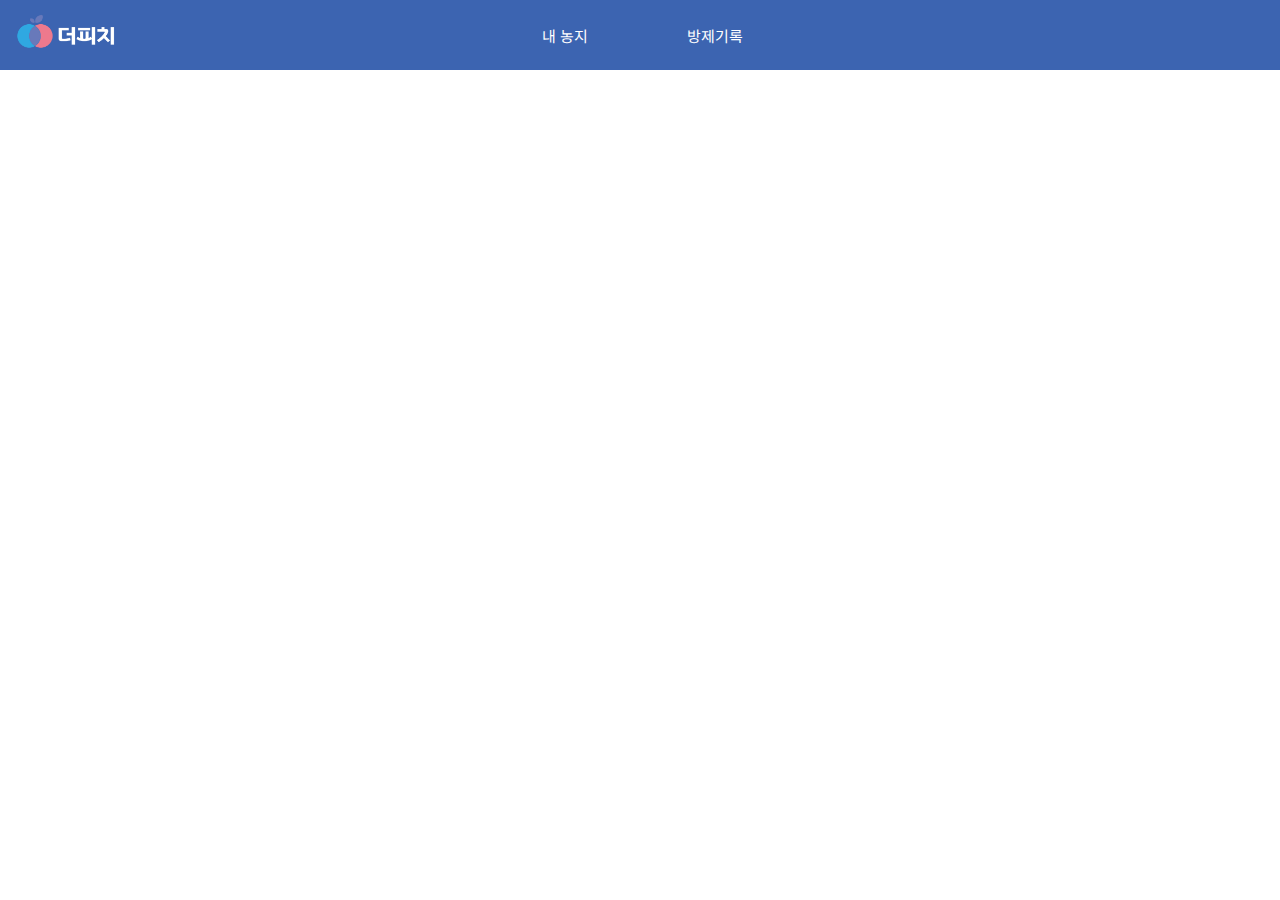
==== 01/01.html @ c38b33a1 "Add files via upload" ====
<!DOCTYPE html>
<html lang="ko">
  <head>
    <meta charset="utf-8">
    <meta name="viewport" content="width=device-width, initial-scale=1">
    <title>내 농지 - 농작업 스케줄링 플랫폼</title>
    <link rel="shortcut icon" href="img/favicon.png" />
    <link rel="stylesheet" href="../style.css">
    <!-- 구글 폰트 -->
    <link rel="preconnect" href="https://fonts.gstatic.com">
    <link href="https://fonts.googleapis.com/css2?family=Noto+Sans+KR:wght@100;300;400;500;700;900&display=swap" rel="stylesheet">
    <link href="https://fonts.googleapis.com/css2?family=Roboto+Slab:wght@500&display=swap" rel="stylesheet">
    <link href="https://fonts.googleapis.com/css2?family=Poppins:wght@300;400;500;600;700;900&display=swap" rel="stylesheet">
    <!--script-->
    <script src="../script.js"></script>
  </head>

  <body>
    <header>
      <!--상단 메뉴-->
      <div class="navbar">
        <div id="logo">
          <a href="../index.html">
            <img src="img/w_logo.png" width="100px" alt="더피치">
          </a>
        </div>
        <div class="mypage">
        </div>
        <div class="btns">
          <a href="01.html"><div class="navbtn">내 농지</div></a>
          <a href="../02/02.html"><div class="navbtn">방제기록</div></a>
        </div>
      </div>
    </header>

    <!--메인 화면-->
    <div class="maincont">

    </div>
  </body>
</html>
---- style.css ----
body, div {
  margin: 0px;
  padding: 0px;
  box-sizing: border-box;
  font-family: 'Noto Sans KR', sans-serif;
}

/* 상하단 고정 */
header {
  background-color: #3C64B1;
  position: fixed;
  top: 0;
  left: 0;
  right: 0;
  z-index: 2000;
}

/* Navbar container */
.navbar {
  overflow: hidden;
  font-family: 'Noto Sans KR';
  width: 100%;
  max-width: 1280px;
  margin: 0 auto;
}

/* Links inside the navbar */
#logo img {
  padding: 14px 16px;
}

.navbar a {
  float: left;
  color: white;
  text-align: center;
  text-decoration: none;
}

.btns {
  overflow: hidden;
  height: 70px;
  text-align: center;
  display: flex;
  align-items: center;
  justify-content: center;
}

.navbtn {
  font-size: 15px;
  width: 150px;
  height: inherit;
  display: flex;
  align-items: center;
  justify-content: center;
  color: white;
}

.mypage {
  float: right;
  color: white;
  text-align: center;
  width: 132px;
  height: 70px;
}
/* -------------------------------------------------------------------------- */
/* 메인 */
.maincont {
  width: 100%;
  display: block;
  margin: 0px auto;
  position: relative;
  text-align: center;
}

#map {
  width: 100vw;
  height: 100vh;
}
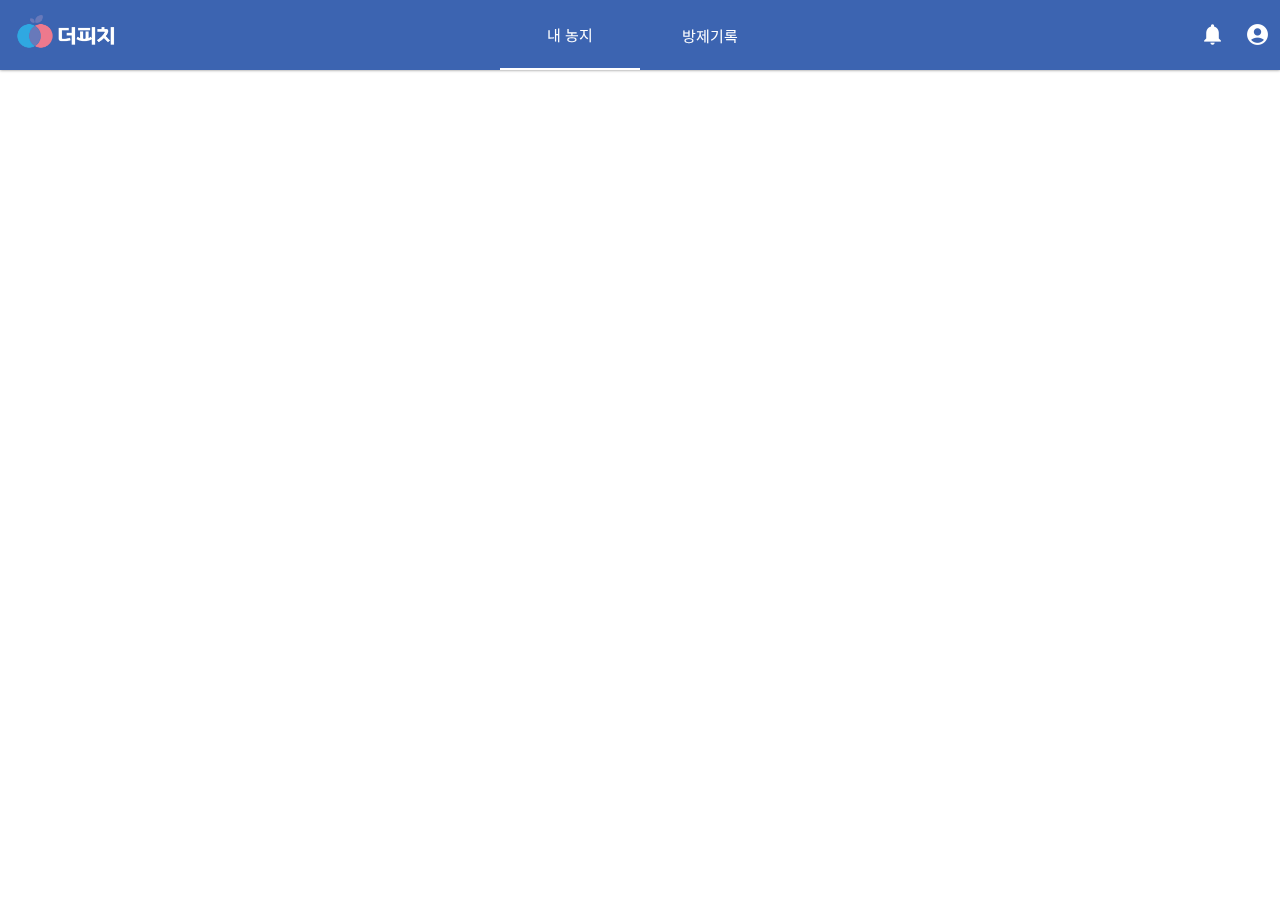
==== commit eb4b2c56: "Add files via upload" ====
--- a/01/01.html
+++ b/01/01.html
@@ -25,9 +25,11 @@
           </a>
         </div>
         <div class="mypage">
+          <a href=""><img src="../img/mypage.png" alt="마이페이지"></a>
+          <a href=""><img src="../img/noti.png" alt="알림센터"></a>
         </div>
         <div class="btns">
-          <a href="01.html"><div class="navbtn">내 농지</div></a>
+          <a href="01.html"><div class="navbtn" style="border-bottom: 2px solid white;">내 농지</div></a>
           <a href="../02/02.html"><div class="navbtn">방제기록</div></a>
         </div>
       </div>
--- a/style.css
+++ b/style.css
@@ -13,6 +13,7 @@
   left: 0;
   right: 0;
   z-index: 2000;
+  box-shadow: gray 0 0 3px;
 }
 
 /* Navbar container */
@@ -27,13 +28,19 @@
 /* Links inside the navbar */
 #logo img {
   padding: 14px 16px;
+  float: left;
 }
 
 .navbar a {
-  float: left;
   color: white;
   text-align: center;
   text-decoration: none;
+}
+
+.mypage img {
+  width: 25px;
+  padding: 22px 10px;
+  float: right;
 }
 
 .btns {
@@ -47,8 +54,8 @@
 
 .navbtn {
   font-size: 15px;
-  width: 150px;
-  height: inherit;
+  width: 140px;
+  height: 70px;
   display: flex;
   align-items: center;
   justify-content: center;
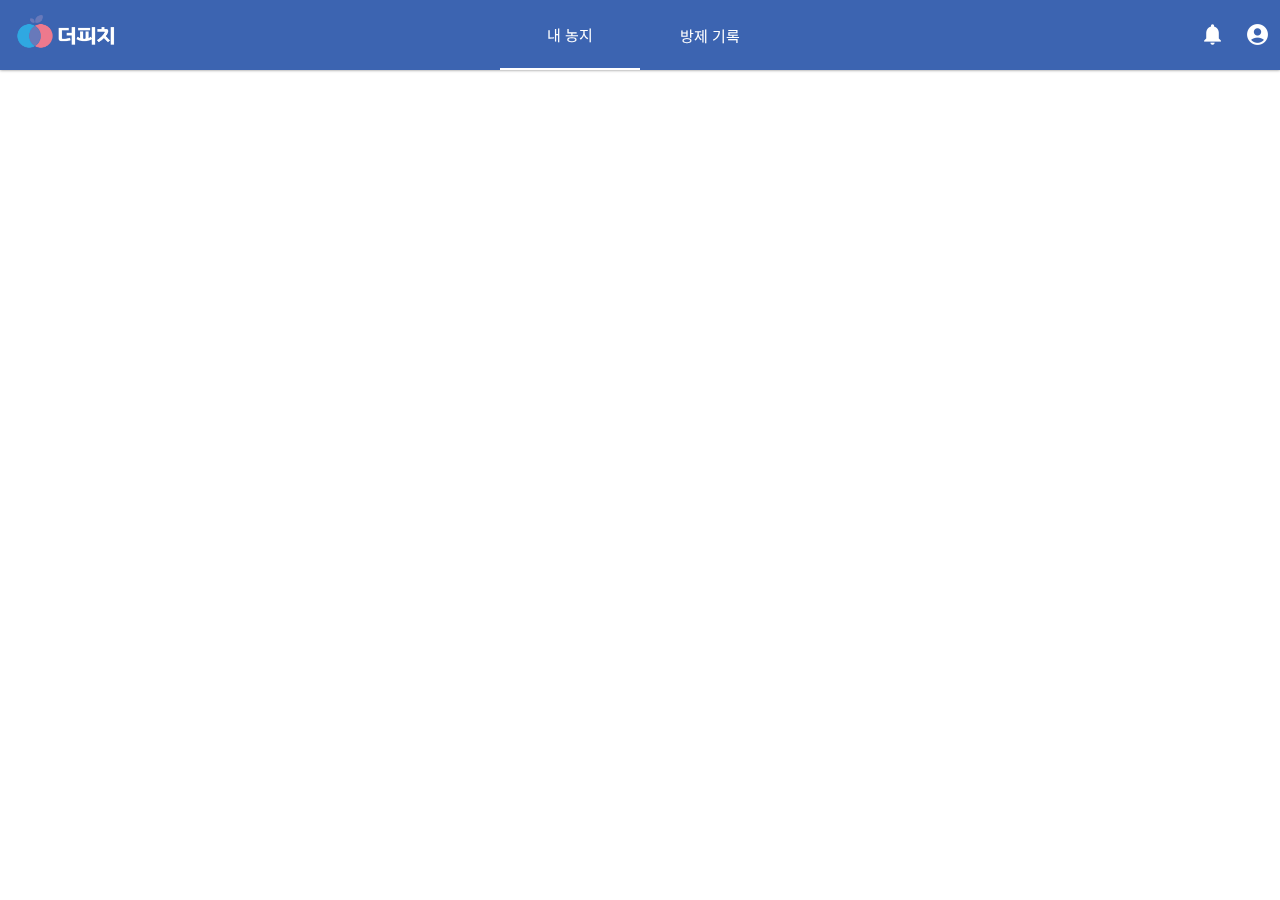
==== commit 11dfdc51: "Add files via upload" ====
--- a/01/01.html
+++ b/01/01.html
@@ -30,7 +30,7 @@
         </div>
         <div class="btns">
           <a href="01.html"><div class="navbtn" style="border-bottom: 2px solid white;">내 농지</div></a>
-          <a href="../02/02.html"><div class="navbtn">방제기록</div></a>
+          <a href="../02/02.html"><div class="navbtn">방제 기록</div></a>
         </div>
       </div>
     </header>
--- a/style.css
+++ b/style.css
@@ -19,7 +19,6 @@
 /* Navbar container */
 .navbar {
   overflow: hidden;
-  font-family: 'Noto Sans KR';
   width: 100%;
   max-width: 1280px;
   margin: 0 auto;
@@ -73,6 +72,7 @@
 /* 메인 */
 .maincont {
   width: 100%;
+  top: 70px;
   display: block;
   margin: 0px auto;
   position: relative;
@@ -84,3 +84,38 @@
   height: 100vh;
 }
 
+.maincont .title {
+  font-size: 20px;
+  font-weight: 600;
+  color: black;
+  width: 100%;
+  max-width: 1280px;
+  margin: 0 auto;
+  padding-top: 55px;
+  padding-bottom: 30px;
+  text-align: left;
+}
+
+.maincont table {
+  width: 100%;
+  max-width: 1280px;
+  margin: 0 auto;
+  border-top: 1px solid #DEE2E6;
+  border-collapse: collapse;
+}
+
+th, td {
+  text-align: left;
+  padding: 15px;
+  border-bottom: 1px solid #DEE2E6;
+  color: #495057;
+}
+
+th {
+  font-size: 13px;
+  background-color: #F8F9FA;
+}
+
+td {
+  font-size: 14px;
+}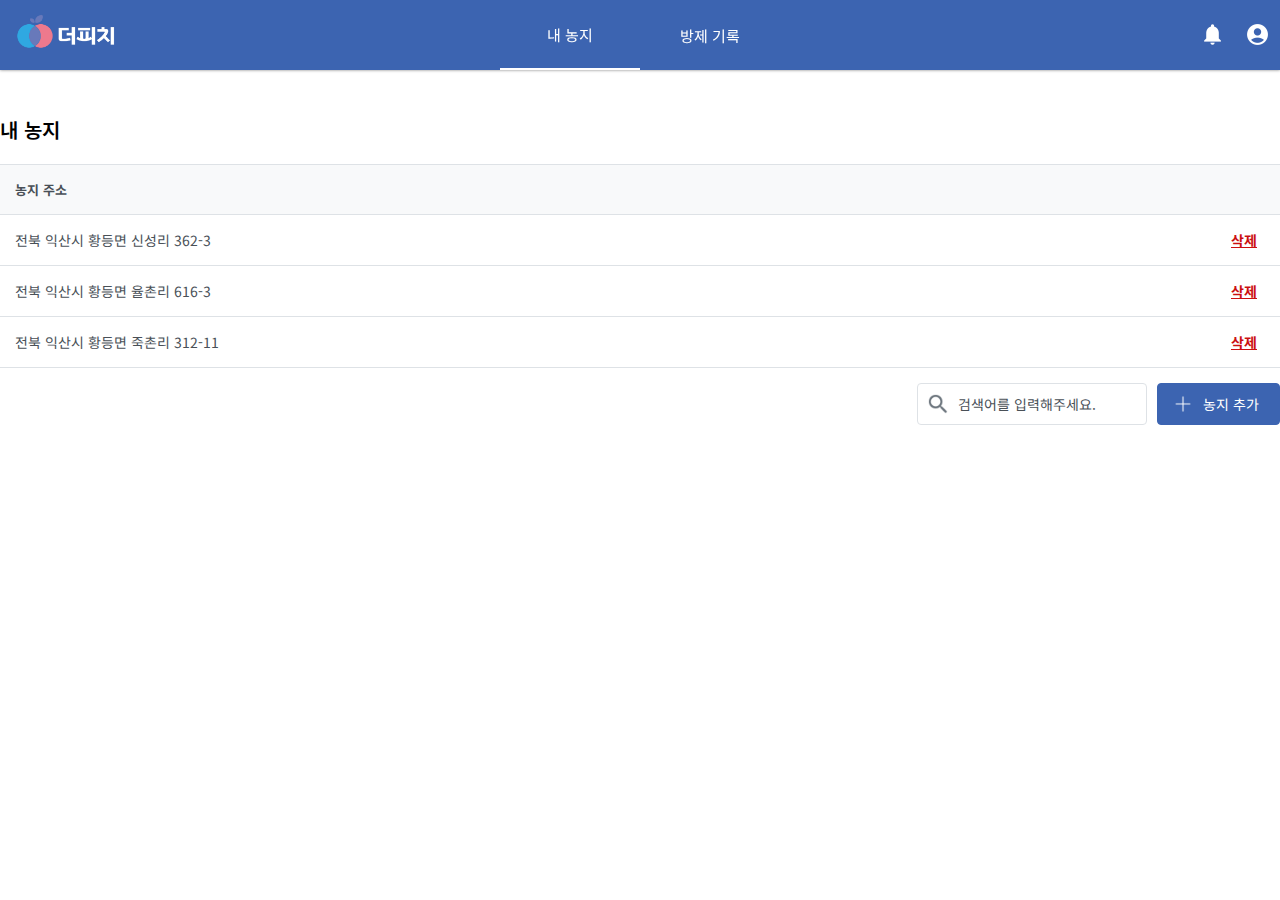
==== commit 2a11764f: "Add files via upload" ====
--- a/01/01.html
+++ b/01/01.html
@@ -3,8 +3,8 @@
   <head>
     <meta charset="utf-8">
     <meta name="viewport" content="width=device-width, initial-scale=1">
-    <title>내 농지 - 농작업 스케줄링 플랫폼</title>
-    <link rel="shortcut icon" href="img/favicon.png" />
+    <title>방제 기록 - 농작업 스케줄링 플랫폼</title>
+    <link rel="shortcut icon" href="../img/favicon.png" />
     <link rel="stylesheet" href="../style.css">
     <!-- 구글 폰트 -->
     <link rel="preconnect" href="https://fonts.gstatic.com">
@@ -21,7 +21,7 @@
       <div class="navbar">
         <div id="logo">
           <a href="../index.html">
-            <img src="img/w_logo.png" width="100px" alt="더피치">
+            <img src="../img/w_logo.png" width="100px" alt="더피치">
           </a>
         </div>
         <div class="mypage">
@@ -37,7 +37,32 @@
 
     <!--메인 화면-->
     <div class="maincont">
+      <div class="title">
+        내 농지
+      </div>
+      <table>
+        <thead>
+          <tr>
+            <th style="width: 95%;">농지 주소</th><th></th>
+          </tr>
+        </thead>
+        <tbody>
+          <tr>
+            <td><a href="../02/021.html">전북 익산시 황등면 신성리 362-3</a></td><td style="color: #CB1010; font-weight:700; text-decoration: underline;">삭제</td>
+          </tr>
+          <tr>
+            <td>전북 익산시 황등면 율촌리 616-3</td><td style="color: #CB1010; font-weight:700; text-decoration: underline;">삭제</td>
+          </tr>
+          <tr>
+            <td>전북 익산시 황등면 죽촌리 312-11</td><td style="color: #CB1010; font-weight:700; text-decoration: underline;">삭제</td>
+          </tr>
 
+        </tbody>
+      </table>
+      <div class="bottom">
+       <div class="add"><img src="../img/add.png"><span>농지 추가</span></div>
+       <div class="search"><img src="../img/search.png"><span>검색어를 입력해주세요.</span></div>
+      </div>
     </div>
   </body>
 </html>
--- a/style.css
+++ b/style.css
@@ -91,9 +91,27 @@
   width: 100%;
   max-width: 1280px;
   margin: 0 auto;
-  padding-top: 55px;
-  padding-bottom: 30px;
+  padding-top: 45px;
+  padding-bottom: 20px;
   text-align: left;
+}
+
+.maincont .title2 {
+  font-size: 18px;
+  font-weight: 600;
+  color: black;
+  width: 100%;
+  max-width: 1280px;
+  margin: 0 auto;
+  padding-top: 48px;
+  padding-bottom: 20px;
+  text-align: left;
+}
+
+.title2 img {
+  float: left;
+  width: 26px;
+  height: 26px;
 }
 
 .maincont table {
@@ -102,6 +120,11 @@
   margin: 0 auto;
   border-top: 1px solid #DEE2E6;
   border-collapse: collapse;
+}
+
+table a {
+  text-decoration: none;
+  color: #495057;
 }
 
 th, td {
@@ -118,4 +141,57 @@
 
 td {
   font-size: 14px;
+}
+
+.bottom {
+  width: 100%;
+  max-width: 1280px;
+  margin: 0 auto;
+  padding-top: 15px;
+}
+
+.num {
+  float: left;
+  padding: 10px;
+}
+
+.num a {
+  font-family: Roboto;
+  font-size: 15px;
+  padding: 0 15px;
+}
+
+.search, .add {
+  float: right;
+  font-size: 14px;
+  margin-left: 10px;
+  border-radius: 4px;
+}
+
+.search {
+  color: #495057;
+  border: 1px solid #DEE2E6;
+  padding: 10px 50px 10px 10px;
+}
+
+.search img, .add img {
+  float: left;
+  width: 20px;
+  height: 20px;
+}
+
+.search span, .add span {
+  float: left;
+  padding-left: 10px;
+}
+
+.title2 span {
+  padding-left: 10px;
+}
+
+.add {
+  padding: 10px 20px 10px 15px;
+  color: white;
+  background-color: #3C64B1;
+  border: 1px solid #3C64B1;
 }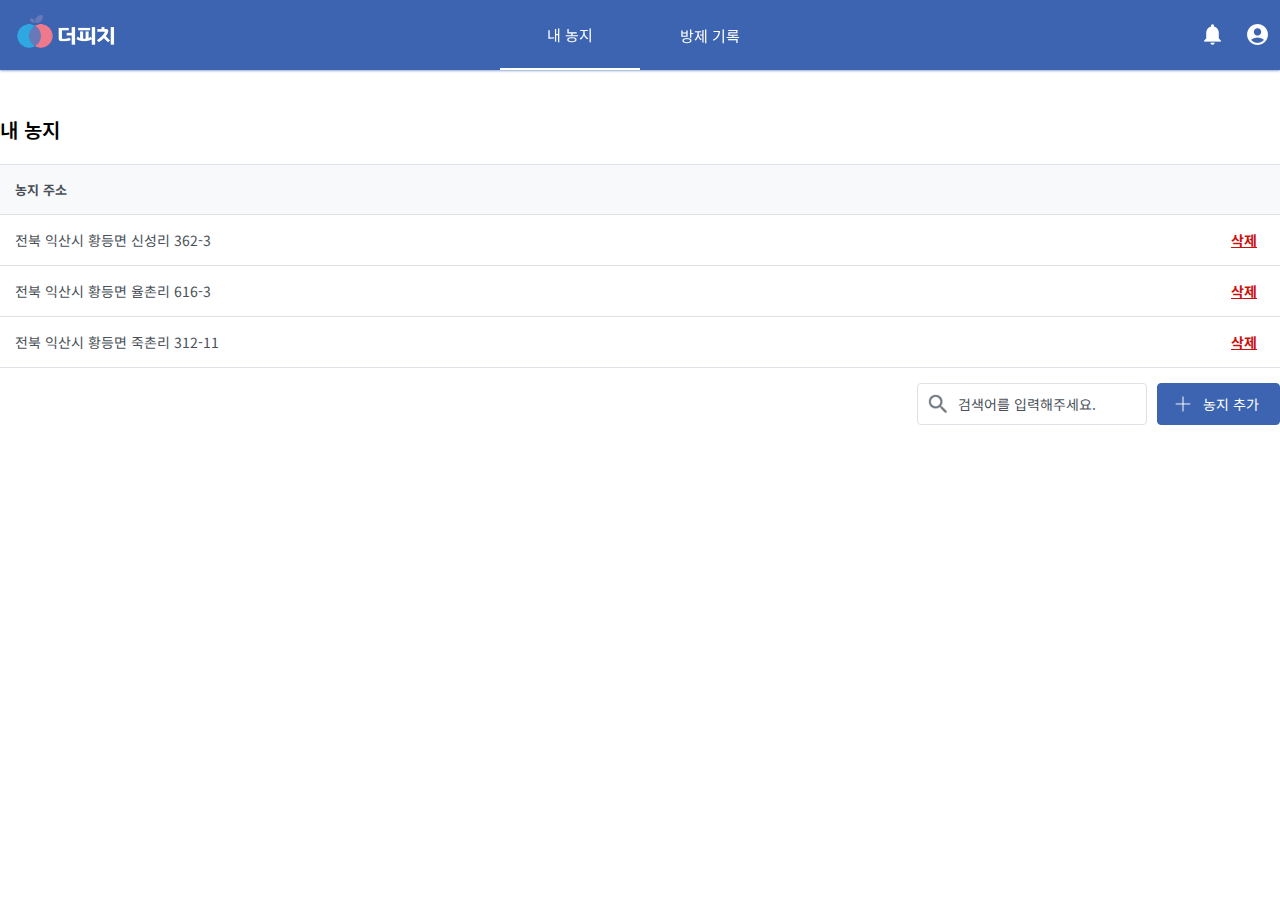
==== commit 81e834c0: "Add files via upload" ====
--- a/01/01.html
+++ b/01/01.html
@@ -48,7 +48,7 @@
         </thead>
         <tbody>
           <tr>
-            <td><a href="../02/021.html">전북 익산시 황등면 신성리 362-3</a></td><td style="color: #CB1010; font-weight:700; text-decoration: underline;">삭제</td>
+            <td onClick="document.getElementById('modal2').style.display='block'">전북 익산시 황등면 신성리 362-3</td><td style="color: #CB1010; font-weight:700; text-decoration: underline;">삭제</td>
           </tr>
           <tr>
             <td>전북 익산시 황등면 율촌리 616-3</td><td style="color: #CB1010; font-weight:700; text-decoration: underline;">삭제</td>
@@ -60,9 +60,39 @@
         </tbody>
       </table>
       <div class="bottom">
-       <div class="add"><img src="../img/add.png"><span>농지 추가</span></div>
+       <div class="add" onClick="document.getElementById('modal').style.display='block'"><img src="../img/add.png"><span>농지 추가</span></div>
        <div class="search"><img src="../img/search.png"><span>검색어를 입력해주세요.</span></div>
       </div>
     </div>
+      
+    <!-- 모달 -->
+    <div id="modal" class="md">
+      <div class="bg"></div>
+      <div class="fg">
+        <div class="fgin">
+          <span class="mdtitle">농지 추가</span>
+          <span class="left">농지 주소</span><input type="text" placeholder=" 지번주소를 입력해주세요." class="right2">
+          <span class="left">메모</span><input type="text" placeholder=" 메모를 입력해주세요." class="right2">
+          <button class="cancel" onclick="document.getElementById('modal').style.display='none'" type="button">취소</button>
+          <button class="ok" onclick="document.getElementById('modal').style.display='none'" type="button">추가</button>
+        </div>
+      </div>
+    </div>
+    
+    <div id="modal2" class="md">
+      <div class="bg"></div>
+      <div class="fg">
+        <div class="fgin">
+          <span class="mdtitle">농지 정보</span>
+          <span class="left">농지 주소</span><span class="right">전북 익산시 황등면 죽촌리 312-11</span>
+          <span class="left">최근 방제 일시</span><span class="right">2022.08.28. 13:11:16</span>
+          <span class="left">상태</span><span class="right">예약된 방제 없음</span>
+          <button class="cancel" onclick="document.getElementById('modal2').style.display='none'" type="button">취소</button>
+          <button class="ok" onclick="document.getElementById('modal2').style.display='none'" type="button">방제 신청</button>
+        </div>
+      </div>
+    </div>    
+    <!-- 모달 -->
+      
   </body>
 </html>
--- a/style.css
+++ b/style.css
@@ -13,7 +13,7 @@
   left: 0;
   right: 0;
   z-index: 2000;
-  box-shadow: gray 0 0 3px;
+  box-shadow: #3c64b1 0 0 3px;
 }
 
 /* Navbar container */
@@ -77,6 +77,7 @@
   margin: 0px auto;
   position: relative;
   text-align: center;
+  margin-bottom: 125px;
 }
 
 #map {
@@ -194,4 +195,58 @@
   color: white;
   background-color: #3C64B1;
   border: 1px solid #3C64B1;
-}+}
+
+.over {
+  width: 100%;
+  margin: 0 auto;
+  position: fixed;
+  bottom: 30px;
+  z-index: 2000;
+  font-size: 14px;
+  display: flex;
+  align-items: center;
+  justify-content: center;
+}
+
+.over img {
+  width: 20px;
+  height: 20px;
+  float: right;
+}
+
+.over .ad {
+  float: left;
+  background-color: white;
+  color: #495057;
+  border: 1px solid #DEE2E6;
+  width: 400px;
+  padding: 10px;
+  padding-left: 15px;
+  border-radius: 4px;
+  margin-right: 10px;
+}
+
+.over .adbtn {
+  float: left;
+  color: white;
+  background-color: #3C64B1;
+  border: 1px solid #3C64B1;
+  padding: 10px 20px;
+  border-radius: 4px;
+  box-shadow: #3c64b1 0 0 3px;
+}
+
+/*팝업*/
+.md {position:fixed;top:0;left:0;width:100%;height:100%;display:none;}
+.md .bg {position:absolute;top:0;left:0;width:100%;height:100%;background:#000;opacity:.5;filter:alpha(opacity=50);z-index:20000;}
+.md .fg {position:absolute;top:50%;left:50%;width:400px;margin:-150px 0 0 -200px;padding:30px;background:#fff;border-radius:4px;z-index:20000;}
+
+.fgin .mdtitle {text-align:left;display:block;margin-bottom:25px;}
+.fgin .left {font-size:12px;width:30%;float:left;color:#737B7D;height:24px;}
+.fgin .right {font-size:13px;width:67%;float:left;color:#495057;margin-bottom:15px;height:24px;}
+.fgin .right2 {font-size:12px;width:67%;float:left;color:#495057;height:18px;margin-bottom:15px;}
+
+.cancel, .ok {width: 49%;margin-top:25px;height:40px;border-radius:4px;}
+.cancel {float:left; color:#292D32; background-color:#F5F5F5; border:none;}
+.ok {float:right; color:white; background-color:#3C64B1; border:none;}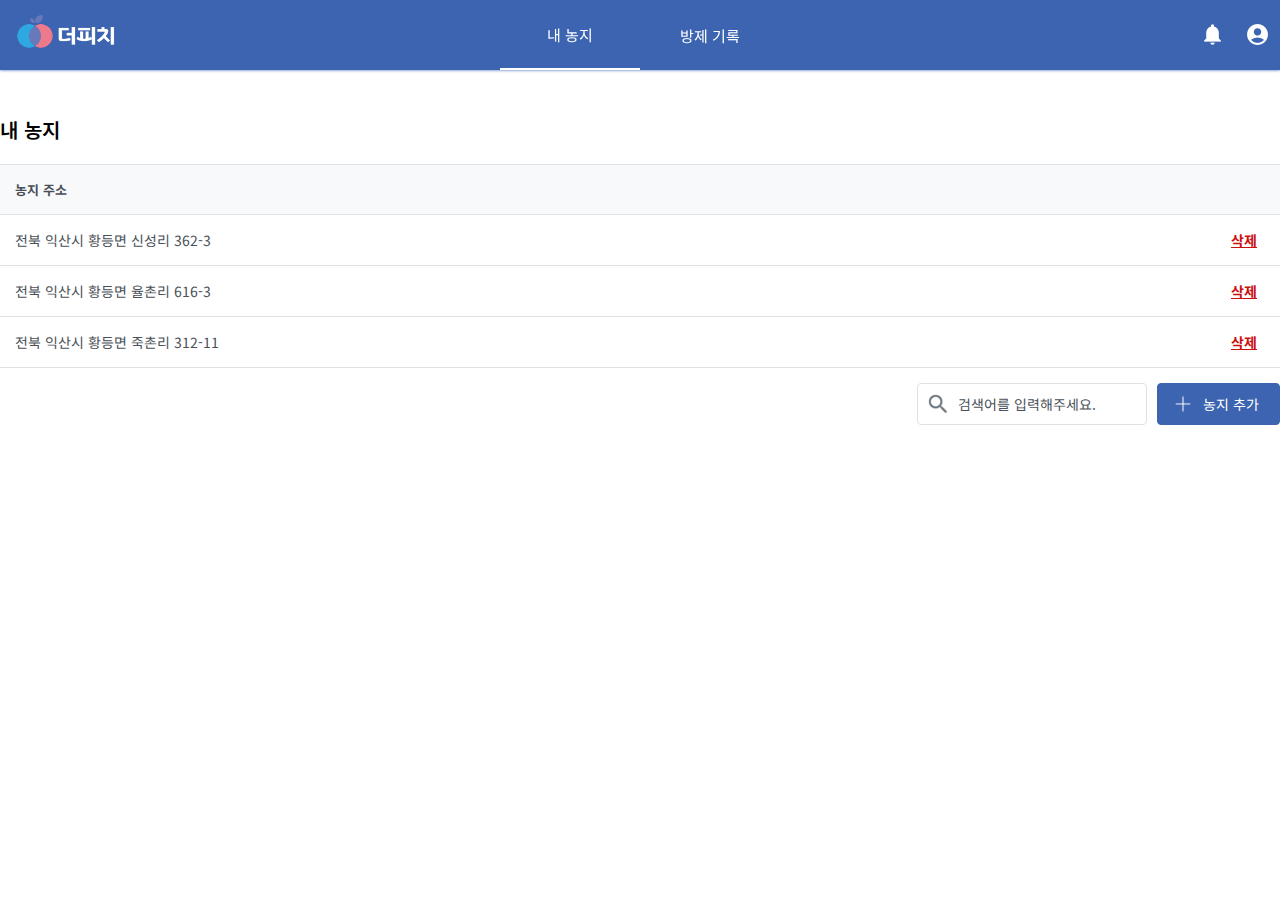
==== commit 33e154b7: "Add files via upload" ====
--- a/01/01.html
+++ b/01/01.html
@@ -29,7 +29,7 @@
           <a href=""><img src="../img/noti.png" alt="알림센터"></a>
         </div>
         <div class="btns">
-          <a href="01.html"><div class="navbtn" style="border-bottom: 2px solid white;">내 농지</div></a>
+          <a href="../index.html"><div class="navbtn" style="border-bottom: 2px solid white;">내 농지</div></a>
           <a href="../02/02.html"><div class="navbtn">방제 기록</div></a>
         </div>
       </div>
@@ -48,7 +48,7 @@
         </thead>
         <tbody>
           <tr>
-            <td onClick="document.getElementById('modal2').style.display='block'">전북 익산시 황등면 신성리 362-3</td><td style="color: #CB1010; font-weight:700; text-decoration: underline;">삭제</td>
+            <td onClick="document.getElementById('modal2').style.display='block'" style="cursor:pointer">전북 익산시 황등면 신성리 362-3</td><td style="color: #CB1010; font-weight:700; text-decoration: underline;">삭제</td>
           </tr>
           <tr>
             <td>전북 익산시 황등면 율촌리 616-3</td><td style="color: #CB1010; font-weight:700; text-decoration: underline;">삭제</td>
@@ -60,7 +60,7 @@
         </tbody>
       </table>
       <div class="bottom">
-       <div class="add" onClick="document.getElementById('modal').style.display='block'"><img src="../img/add.png"><span>농지 추가</span></div>
+       <div class="add" onClick="document.getElementById('modal').style.display='block'" style="cursor:pointer"><img src="../img/add.png"><span>농지 추가</span></div>
        <div class="search"><img src="../img/search.png"><span>검색어를 입력해주세요.</span></div>
       </div>
     </div>
@@ -73,8 +73,8 @@
           <span class="mdtitle">농지 추가</span>
           <span class="left">농지 주소</span><input type="text" placeholder=" 지번주소를 입력해주세요." class="right2">
           <span class="left">메모</span><input type="text" placeholder=" 메모를 입력해주세요." class="right2">
-          <button class="cancel" onclick="document.getElementById('modal').style.display='none'" type="button">취소</button>
-          <button class="ok" onclick="document.getElementById('modal').style.display='none'" type="button">추가</button>
+          <button class="cancel" onclick="document.getElementById('modal').style.display='none'" type="button" style="cursor:pointer">취소</button>
+          <button class="ok" onclick="document.getElementById('modal').style.display='none'" type="button" style="cursor:pointer">추가</button>
         </div>
       </div>
     </div>
@@ -84,11 +84,11 @@
       <div class="fg">
         <div class="fgin">
           <span class="mdtitle">농지 정보</span>
-          <span class="left">농지 주소</span><span class="right">전북 익산시 황등면 죽촌리 312-11</span>
-          <span class="left">최근 방제 일시</span><span class="right">2022.08.28. 13:11:16</span>
+          <span class="left">농지 주소</span><span class="right">전북 익산시 황등면 신성리 362-3</span>
+          <span class="left">최근 방제 일시</span><span class="right" style="width:50%;">2022.08.28. 13:11:16</span><a href="../02/021.html"><span class="right3">방제 기록</span></a>
           <span class="left">상태</span><span class="right">예약된 방제 없음</span>
-          <button class="cancel" onclick="document.getElementById('modal2').style.display='none'" type="button">취소</button>
-          <button class="ok" onclick="document.getElementById('modal2').style.display='none'" type="button">방제 신청</button>
+          <button class="cancel" onclick="document.getElementById('modal2').style.display='none'" type="button" style="cursor:pointer">취소</button>
+          <button class="ok" onclick="document.getElementById('modal2').style.display='none'" type="button" style="cursor:pointer">방제 신청</button>
         </div>
       </div>
     </div>    
--- a/style.css
+++ b/style.css
@@ -246,6 +246,7 @@
 .fgin .left {font-size:12px;width:30%;float:left;color:#737B7D;height:24px;}
 .fgin .right {font-size:13px;width:67%;float:left;color:#495057;margin-bottom:15px;height:24px;}
 .fgin .right2 {font-size:12px;width:67%;float:left;color:#495057;height:18px;margin-bottom:15px;}
+.fgin .right3 {font-size:12px;float:right;color:#3C64B1;height:24px;font-weight:700;text-decoration:underline;}
 
 .cancel, .ok {width: 49%;margin-top:25px;height:40px;border-radius:4px;}
 .cancel {float:left; color:#292D32; background-color:#F5F5F5; border:none;}
